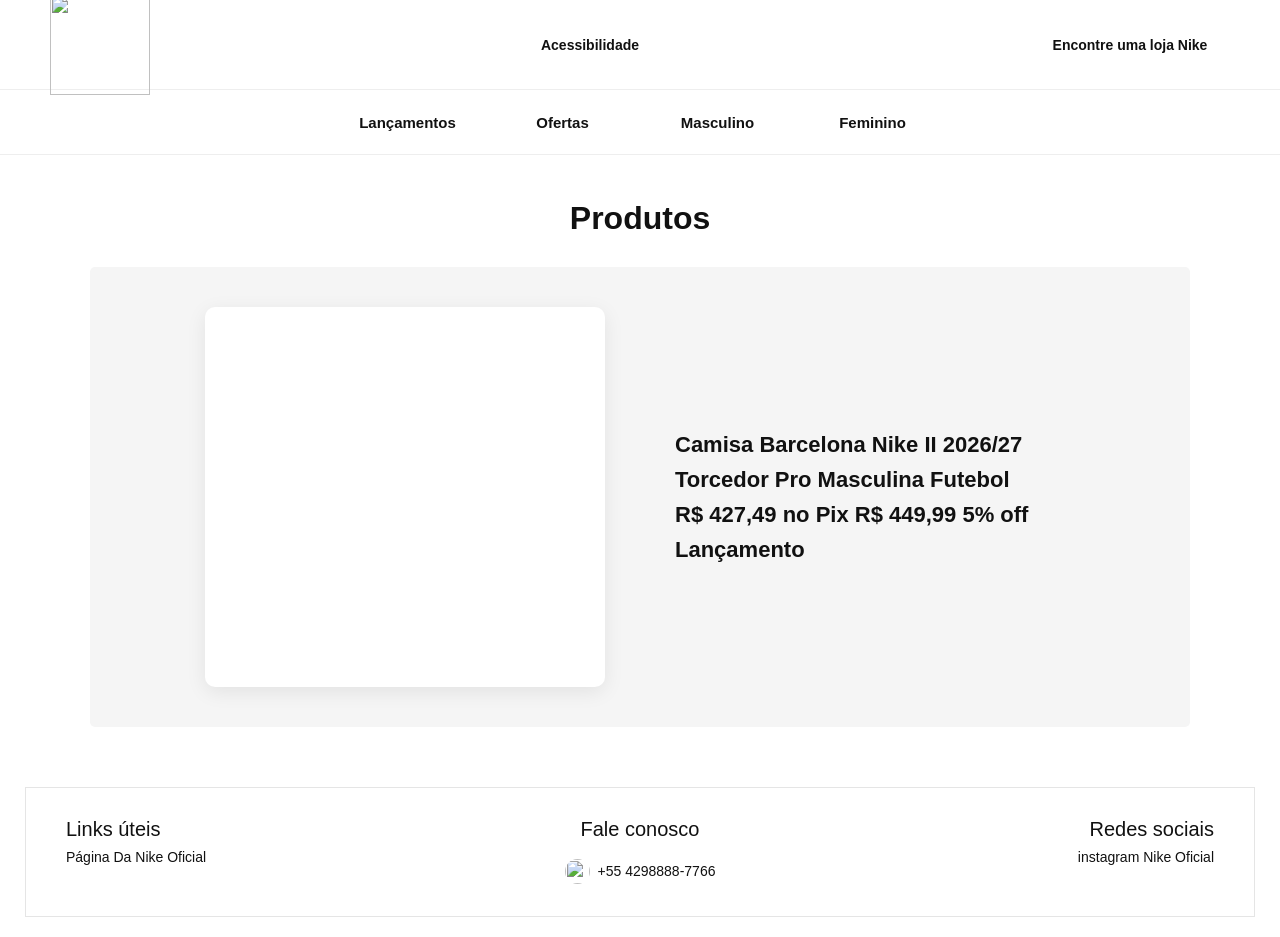
==== index.html @ 6942434f "Commit inicial" ====
<!DOCTYPE html>
<html lang="en">

<head>
    <meta charset="UTF-8">
    <meta name="viewport" content="width=device-width, initial-scale=1.0">
    <title>Document</title>
    <link rel="stylesheet" href="style.css">
</head>

<body>
    <div id="container">
        <header>
            <div class="menu">
                <div class="logo"><a href="https://www.nike.com.br/"><img class="logo" height="400px" width="200px" src="https://cdn-icons-png.flaticon.com/512/732/732229.png" alt=""></a></div>
                <div class="menu1">Acessibilidade</div>
                <div class="menu1">Encontre uma loja Nike</div>
            </div>
            <div class="menu2">
                    <div class="menu3"><a href="https://www.nike.com.br/nav?sorting=DescReleaseDate">Lançamentos</a></div>
                    <div class="menu3"><a href="https://www.nike.com.br/nav/ofertas/emoferta">Ofertas</a></div>
                    <div class="menu3"><a href="https://www.nike.com.br/sc/masculino-1">Masculino</a></div>
                     <div class="menu3"><a href="https://www.nike.com.br/sc/feminino-1">Feminino</a></div>
                </div>
        </header>
        <section>
            <h1>Produtos</h1>
            <div class="produto">
                <div class="imgpro"><img height="auto" width="auto" src="https://imgnike-a.akamaihd.net/768x768/110158NDA5.jpg" alt=""></div>
                <div class="texto">Camisa Barcelona Nike II 2026/27 <br> Torcedor Pro Masculina Futebol <br> R$ 427,49 no Pix R$ 449,99 5% off
Lançamento</div>
        </section>
        <footer>
            <div class="rodape">
                <div class="links"><a href="https://www.nike.com.br/">Página Da Nike Oficial</a></div>
                <h1>Desenvolvido por Alyson Faustino</h1>
                <small>Em caso de qualquer dúvida entre em contato</small>
                <div class="whats"><img class="zap" height="50px" width="50px"
                        src="https://store-images.s-microsoft.com/image/apps.8453.13518859748920827.4d7dd838-9f34-4ad2-9cd7-b861c6398fc1.11cbb3d4-ffd9-42c1-82bd-e3f305d562b1"
                        alt=""> +55 4298888-7766</div>
                        <div class="instagram"><a href="https://www.instagram.com/nike/">instagram Nike Oficial</a></div>
            </div>
        </footer>
    </div>
</body>

</html>
---- style.css ----
* {
    box-sizing: border-box;
    margin: 0;
    padding: 0;
}

body {
    background-color: #ffffff;
    color: #111111;
    font-family: Arial, Helvetica, sans-serif;
}

#container {
    width: 100%;
    min-height: 100vh;
}

.menu {
    background-color: #ffffff;
    width: 100%;
    height: 90px;
    display: flex;
    align-items: center;
    justify-content: space-between;
    padding: 0 50px;
    border-bottom: 1px solid #eeeeee;
}

.logo {
    width: 100px;
    height: 100px;
    object-fit: cover;
    display: flex;
}

.menu1 {
    background-color: transparent;
    color: #111111;
    width: 180px;
    height: 45px;
    display: flex;
    border-radius: 30px;
    align-items: center;
    justify-content: center;
    margin: 0 10px;
    font-size: 14px;
    font-weight: bold;
    transition: 0.3s;
}

.menu1:hover {
    background-color: #f5f5f5;
}

.menu2 {
    background-color: #ffffff;
    width: 100%;
    height: 65px;
    display: flex;
    align-items: center;
    justify-content: center;
    gap: 15px;
    border-bottom: 1px solid #eeeeee;
}

.menu3 {
    background-color: transparent;
    width: 140px;
    height: 45px;
    display: flex;
    border-radius: 30px;
    align-items: center;
    justify-content: center;
    margin: 0;
    transition: 0.3s;
}

.menu3:hover {
    background-color: #111111;
}

.menu3 a {
    text-decoration: none;
    color: #111111;
    font-size: 15px;
    font-weight: bold;
    transition: 0.3s;
}

.menu3:hover a {
    color: #ffffff;
}

h1 {
    text-align: center;
    font-size: 32px;
    font-weight: 700;
    margin: 45px 0 30px;
    color: #111111;
}

.produto {
    background-color: #f5f5f5;
    width: 90%;
    max-width: 1100px;
    min-height: 450px;
    height: auto;
    display: flex;
    align-items: center;
    justify-content: center;
    margin: 0 auto 60px;
    padding: 40px;
    border-radius: 5px;
    gap: 70px;
}

.imgpro {
    background-color: #ffffff;
    width: 400px;
    height: 380px;
    display: flex;
    border-radius: 10px;
    align-items: center;
    justify-content: center;
    overflow: hidden;
    box-shadow: 0 5px 20px rgba(0, 0, 0, 0.08);
}

.imgpro img {
    width: 100%;
    height: auto;
    object-fit: contain;
    transition: 0.4s;
}

.imgpro:hover img {
    transform: scale(1.05);
}

.texto {
    display: flex;
    margin: 0;
    width: 400px;
    min-height: 200px;
    align-items: center;
    justify-content: center;
    flex-direction: column;
    font-size: 22px;
    line-height: 1.6;
    font-weight: bold;
    color: #111111;
}

.rodape {
    position: relative;
    width: calc(100% - 50px);
    height: 130px;
    margin: 20px auto;
    background-color: #ffffff;
    border: 1px solid #e5e5e5;
    color: #111111;
    padding: 0;
    animation: aparecer 0.7s ease;
}

.links {
    position: absolute;
    left: 40px;
    top: 30px;
    width: 250px;
    height: auto;
    background: transparent;
    display: flex;
    flex-direction: column;
    align-items: flex-start;
    gap: 8px;
}

.links::before {
    content: "Links úteis";
    font-size: 20px;
    font-weight: normal;
    color: #111111;
}

.links a {
    color: #111111;
    text-decoration: none;
    font-size: 14px;
    transition: 0.3s;
}

.links a:hover {
    color: #777777;
    transform: translateX(3px);
}

.rodape h1 {
    position: absolute;
    left: 50%;
    top: 30px;
    transform: translateX(-50%);
    width: 250px;
    height: auto;
    margin: 0;
    padding: 0;
    font-size: 0;
    font-weight: normal;
    text-align: center;
    color: #111111;
}

.rodape h1::before {
    content: "Fale conosco";
    display: block;
    font-size: 20px;
    font-weight: normal;
    color: #111111;
}

.whats {
    position: absolute;
    left: 50%;
    top: 68px;
    transform: translateX(-50%);
    width: 250px;
    height: 30px;
    margin: 0;
    display: flex;
    align-items: center;
    justify-content: center;
    gap: 8px;
    color: #111111;
    font-size: 14px;
}

.zap {
    width: 25px;
    height: 25px;
    border-radius: 50%;
    object-fit: cover;
    transition: 0.3s;
}

.whats:hover .zap {
    transform: scale(1.1);
}

.rodape small {
    display: none;
}

.instagram {
    position: absolute;
    right: 40px;
    top: 30px;
    width: 250px;
    height: auto;
    display: flex;
    flex-direction: column;
    align-items: flex-end;
    gap: 8px;
}

.instagram::before {
    content: "Redes sociais";
    font-size: 20px;
    font-weight: normal;
    color: #111111;
}

.instagram a {
    color: #111111;
    text-decoration: none;
    font-size: 14px;
    transition: 0.3s;
}

.instagram a:hover {
    color: #777777;
    transform: translateX(-3px);
}

@keyframes aparecer {
    from {
        opacity: 0;
        transform: translateY(10px);
    }

    to {
        opacity: 1;
        transform: translateY(0);
    }
}

@media (max-width: 900px) and (min-width: 601px) {

    .menu1 {
        font-size: 12px;
    }

    .menu3 a {
        font-size: 13px;
    }

    h1 {
        font-size: 26px;
    }

    .texto {
        font-size: 18px;
        text-align: center;
        width: 100%;
    }

    .produto {
        flex-direction: column;
        gap: 30px;
        padding: 30px;
    }

    .texto {
        order: 1;
    }

    .imgpro {
        order: 2;
        width: 350px;
        height: 330px;
    }

    .rodape {
        text-align: center;
    }

    .links {
        left: 20px;
    }

    .instagram {
        right: 20px;
    }
}

@media (max-width: 600px) {

    .logo {
        width: 60px;
        height: 60px;
    }

    .menu1 {
        display: none;
    }

    .menu {
        height: 70px;
        padding: 0 20px;
        justify-content: center;
    }

    .menu2 {
        height: auto;
        min-height: 55px;
        gap: 5px;
        flex-wrap: wrap;
        padding: 5px;
    }

    .menu3 {
        width: 80px;
        height: 40px;
    }

    .menu3 a {
        font-size: 11px;
    }

    h1 {
        font-size: 24px;
        margin: 30px 0 20px;
    }

    .produto {
        width: 95%;
        min-height: auto;
        flex-direction: column;
        gap: 25px;
        padding: 20px;
    }

    .texto {
        order: 1;
        width: 100%;
        min-height: auto;
        font-size: 16px;
        line-height: 1.4;
        text-align: center;
    }

    .imgpro {
        order: 2;
        width: 100%;
        max-width: 300px;
        height: 280px;
    }

    .rodape {
        width: 95%;
        height: auto;
        min-height: 300px;
        margin: 20px auto;
    }

    .links {
        position: static;
        width: 100%;
        align-items: center;
        margin-top: 25px;
    }

    .rodape h1 {
        position: static;
        transform: none;
        width: 100%;
        margin-top: 25px;
    }

    .whats {
        position: static;
        transform: none;
        width: 100%;
        margin-top: 15px;
    }

    .instagram {
        position: static;
        width: 100%;
        align-items: center;
        margin-top: 25px;
    }
}
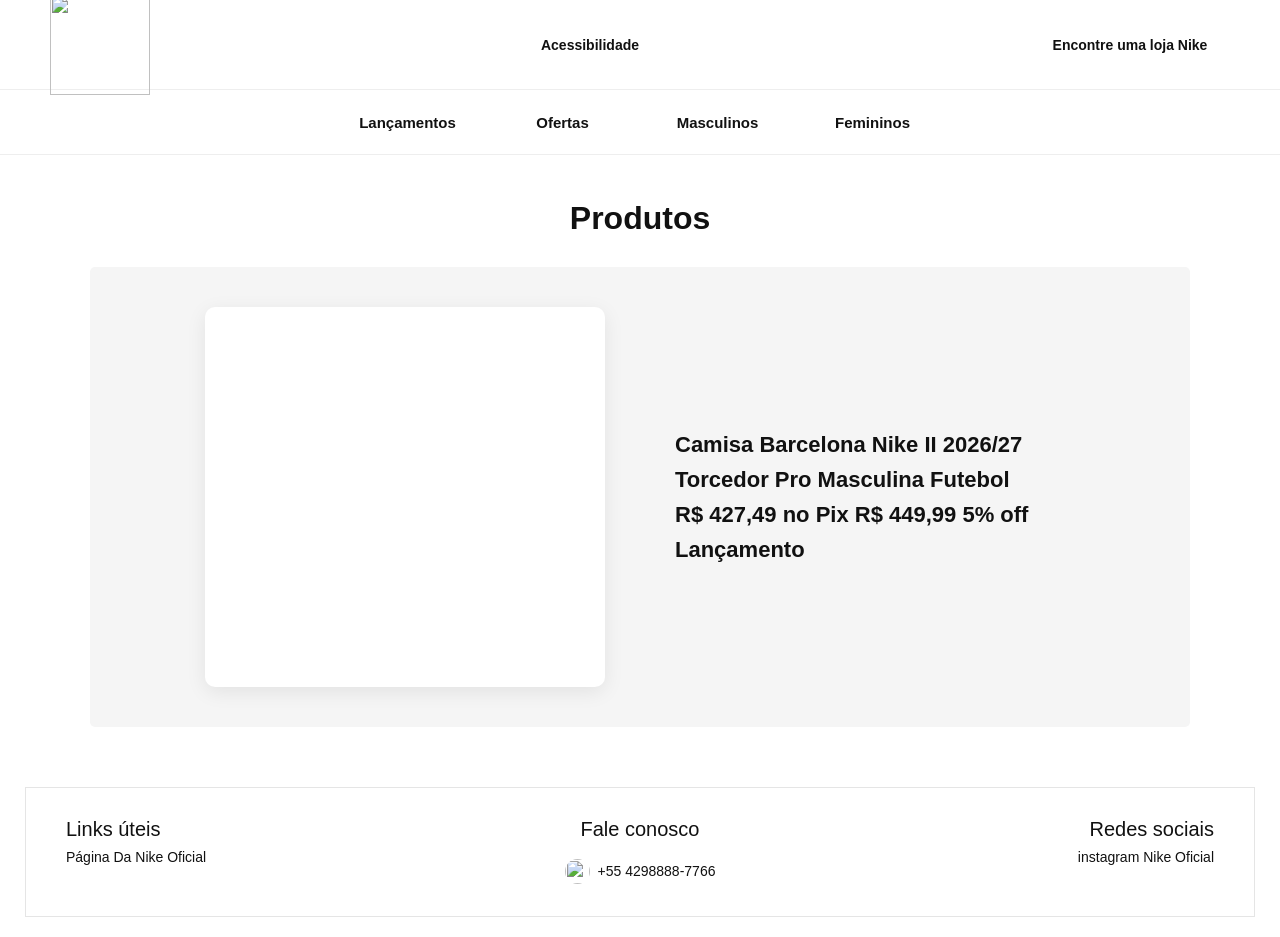
==== commit 90ecfb61: "Adicionei s no final" ====
--- a/index.html
+++ b/index.html
@@ -19,8 +19,8 @@
             <div class="menu2">
                     <div class="menu3"><a href="https://www.nike.com.br/nav?sorting=DescReleaseDate">Lançamentos</a></div>
                     <div class="menu3"><a href="https://www.nike.com.br/nav/ofertas/emoferta">Ofertas</a></div>
-                    <div class="menu3"><a href="https://www.nike.com.br/sc/masculino-1">Masculino</a></div>
-                     <div class="menu3"><a href="https://www.nike.com.br/sc/feminino-1">Feminino</a></div>
+                    <div class="menu3"><a href="https://www.nike.com.br/sc/masculino-1">Masculinos</a></div>
+                     <div class="menu3"><a href="https://www.nike.com.br/sc/feminino-1">Femininos</a></div>
                 </div>
         </header>
         <section>
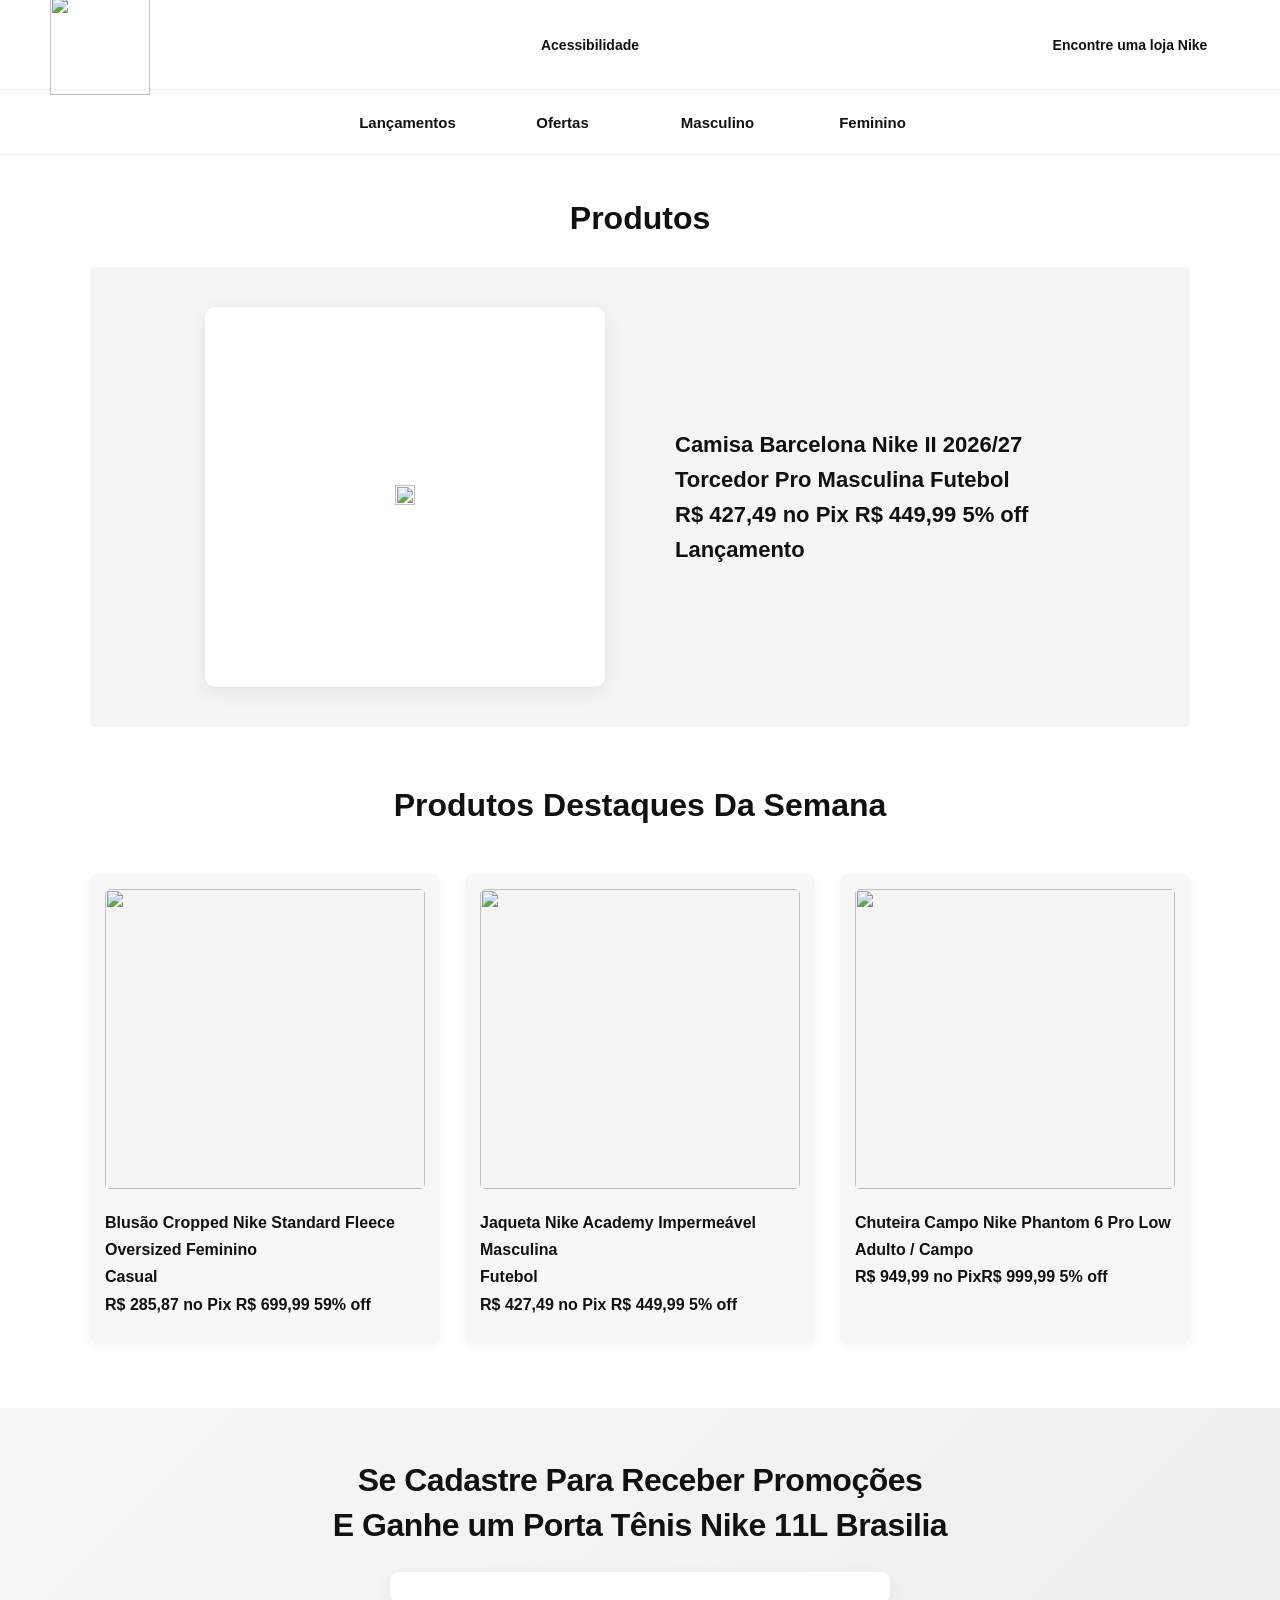
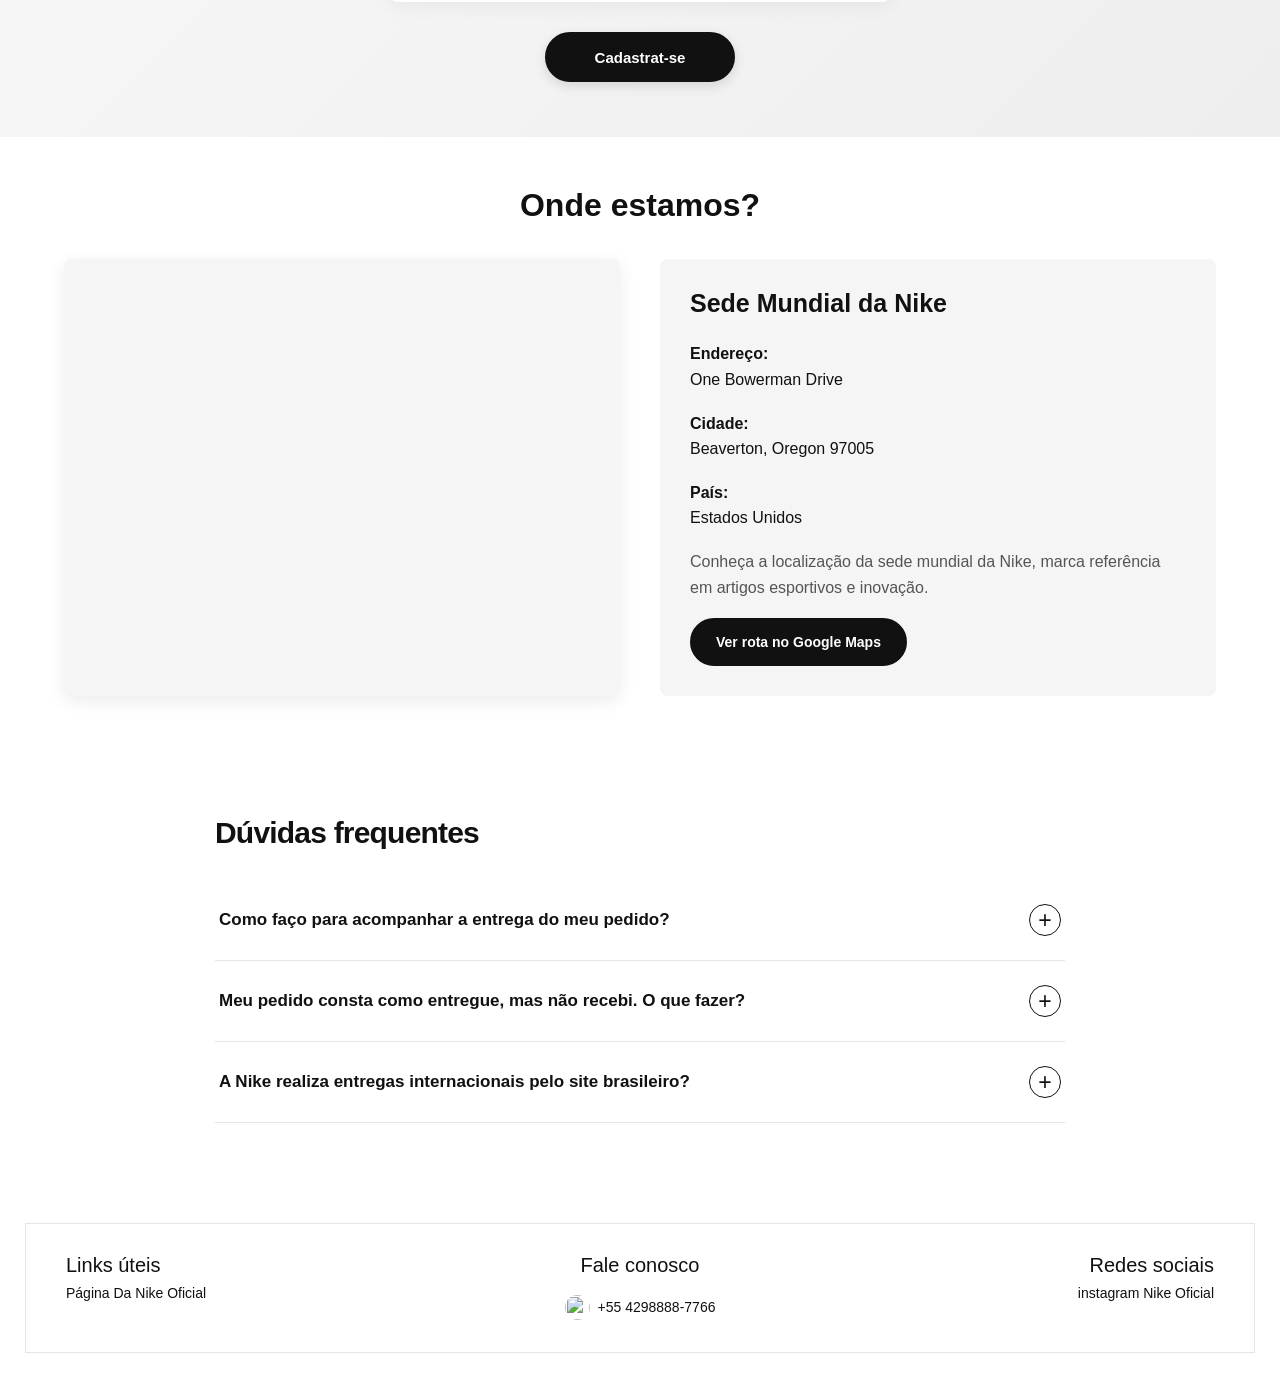
==== commit e58235e1: "Versão final do trabalho" ====
--- a/index.html
+++ b/index.html
@@ -4,7 +4,8 @@
 <head>
     <meta charset="UTF-8">
     <meta name="viewport" content="width=device-width, initial-scale=1.0">
-    <title>Document</title>
+    <title>Nike</title>
+     <link rel="icon" type="image/png" href="nie-logo.jpg">
     <link rel="stylesheet" href="style.css">
 </head>
 
@@ -12,35 +13,126 @@
     <div id="container">
         <header>
             <div class="menu">
-                <div class="logo"><a href="https://www.nike.com.br/"><img class="logo" height="400px" width="200px" src="https://cdn-icons-png.flaticon.com/512/732/732229.png" alt=""></a></div>
+                <div class="logo"><a href="https://www.nike.com.br/"><img class="logo" height="400px" width="200px"
+                            src="https://cdn-icons-png.flaticon.com/512/732/732229.png" alt=""></a></div>
                 <div class="menu1">Acessibilidade</div>
                 <div class="menu1">Encontre uma loja Nike</div>
             </div>
             <div class="menu2">
-                    <div class="menu3"><a href="https://www.nike.com.br/nav?sorting=DescReleaseDate">Lançamentos</a></div>
-                    <div class="menu3"><a href="https://www.nike.com.br/nav/ofertas/emoferta">Ofertas</a></div>
-                    <div class="menu3"><a href="https://www.nike.com.br/sc/masculino-1">Masculinos</a></div>
-                     <div class="menu3"><a href="https://www.nike.com.br/sc/feminino-1">Femininos</a></div>
-                </div>
+                <div class="menu3"><a href="https://www.nike.com.br/nav?sorting=DescReleaseDate">Lançamentos</a></div>
+                <div class="menu3"><a href="https://www.nike.com.br/nav/ofertas/emoferta">Ofertas</a></div>
+                <div class="menu3"><a href="https://www.nike.com.br/sc/masculino-1">Masculino</a></div>
+                <div class="menu3"><a href="https://www.nike.com.br/sc/feminino-1">Feminino</a></div>
+            </div>
         </header>
         <section>
             <h1>Produtos</h1>
             <div class="produto">
-                <div class="imgpro"><img height="auto" width="auto" src="https://imgnike-a.akamaihd.net/768x768/110158NDA5.jpg" alt=""></div>
-                <div class="texto">Camisa Barcelona Nike II 2026/27 <br> Torcedor Pro Masculina Futebol <br> R$ 427,49 no Pix R$ 449,99 5% off
-Lançamento</div>
+                <div class="imgpro"><a href="https://www.nike.com.br/camisa-barcelona-nike-i-2026-27-torcedor-pro-masculina-110158.html?cor=ND"><img height="auto" width="auto"
+                        src="https://imgnike-a.akamaihd.net/768x768/110158NDA5.jpg" alt=""></a></div>
+                <div class="texto">Camisa Barcelona Nike II 2026/27 <br> Torcedor Pro Masculina Futebol <br> R$ 427,49
+                    no Pix R$ 449,99 5% off Lançamento</div>
         </section>
-        <footer>
-            <div class="rodape">
-                <div class="links"><a href="https://www.nike.com.br/">Página Da Nike Oficial</a></div>
-                <h1>Desenvolvido por Alyson Faustino</h1>
-                <small>Em caso de qualquer dúvida entre em contato</small>
-                <div class="whats"><img class="zap" height="50px" width="50px"
-                        src="https://store-images.s-microsoft.com/image/apps.8453.13518859748920827.4d7dd838-9f34-4ad2-9cd7-b861c6398fc1.11cbb3d4-ffd9-42c1-82bd-e3f305d562b1"
-                        alt=""> +55 4298888-7766</div>
-                        <div class="instagram"><a href="https://www.instagram.com/nike/">instagram Nike Oficial</a></div>
+        <section>
+            <h1>Produtos Destaques Da Semana</h1>
+            <div id="destaques">
+                <div class="produto1"><div class="imgpro1"><a href="https://www.nike.com.br/blusao-cropped-nike-standard-fleece-oversized-feminino-103487.html?cor=IE"><img height="300px" width="340px"src="https://imgnike-a.akamaihd.net/768x768/103487IEA1.jpg" alt=""></a>Blusão Cropped Nike Standard Fleece Oversized Feminino <br> Casual <br> R$ 285,87 no Pix R$ 699,99 59% off</div></div>
+                <div class="produto1"><div class="imgpro1"><a href="https://www.nike.com.br/jaqueta-nike-academy-impermeavel-masculina-110075.html?cor=ID"><img height="300px" width="340px"src="https://imgnike-a.akamaihd.net/768x768/110075IDA1.jpg" alt=""></a>Jaqueta Nike Academy Impermeável Masculina <br> Futebol <br> R$ 427,49 no Pix R$ 449,99 5% off</div></div>
+                <div class="produto1"><div class="imgpro1"><a href="https://www.nike.com.br/chuteira-campo-nike-phantom-6-pro-low-060750.html?cor=51"><img height="300px" width="340px"src="https://imgnike-a.akamaihd.net/768x768/06075051A1.jpg" alt=""></a>Chuteira Campo Nike Phantom 6 Pro Low <br> Adulto / Campo <br> R$ 949,99 no PixR$ 999,99 5% off</div></div>
+        </section>
+        <section>
+            <div id="atencao">
+                <h1>Se Cadastre Para Receber Promoções <br> E Ganhe um Porta Tênis Nike 11L Brasilia</h1>
+                <div class="produto3"><a href="https://www.nike.com.br/porta-tenis-nike-brasilia--006317.html?cor=ID"><img height="auto" width="auto"src="https://imgnike-a.akamaihd.net/768x768/097861IDA1.jpg" alt=""></a></div>
+                <div class="cadastro"><a href="https://accounts.nike.com/lookup?client_id=b8277a07e530f1a44fa44feecd7c5276&redirect_uri=https://login.gruposbf.com.br/auth/realms/nike/broker/oidc/endpoint&response_type=code&scope=membership:partner_entitlements::read:%20order_management:linked_partner_orders::create:%20contactbr%20openid%20profile%20email&state=bmtXgUCTedtqPv3D4PjNSaG_N0h4NP6iNxVdWhlwyFs.aIvke3CtJdU.wxiIGPRiTLyT74W1N_pmgQ.eyJydSI6Imh0dHBzOi8vd3d3Lm5pa2UuY29tLmJyL2FwaS9hdXRoL2NhbGxiYWNrL2tleWNsb2FrIiwicnQiOiJjb2RlIiwic3QiOiJzaUpMRUowWHI1SEpYN190WkR5djdKMTFsWXQtdWhMVDNMVTUzY09DUzJvIn0&prompt=login&ui_locales=pt-BR&code_challenge=ieZkQGz4oJS6Rd5f9VPGfMjboj200JqNaBGO27Pos-w&code_challenge_method=S256&nonce=_tjyDc_-KFe7yFRMRWap4A">Cadastrat-se</a></div>
             </div>
-        </footer>
+        </section>
+    </div>
+    </section>
+
+<section id="localizacao">
+    <h1>Onde estamos?</h1>
+
+    <div class="localizacao-container">
+
+        <div class="mapa">
+            <iframe
+                src="https://maps.google.com/maps?q=One%20Bowerman%20Drive%2C%20Beaverton%2C%20Oregon%2097005&t=&z=14&ie=UTF8&iwloc=&output=embed"
+                title="Mapa da sede mundial da Nike"
+                loading="lazy"
+                allowfullscreen>
+            </iframe>
+        </div>
+        <div class="info-localizacao">
+            <h2>Sede Mundial da Nike</h2>
+            <p>
+                <strong>Endereço:</strong><br>
+                One Bowerman Drive
+            </p>
+
+            <p>
+                <strong>Cidade:</strong><br>
+                Beaverton, Oregon 97005
+            </p>
+
+            <p>
+                <strong>País:</strong><br>
+                Estados Unidos
+            </p>
+
+            <p class="descricao-localizacao">
+                Conheça a localização da sede mundial da Nike,
+                marca referência em artigos esportivos e inovação.
+            </p>
+            <a
+                href="https://www.google.com/maps/search/?api=1&query=One+Bowerman+Drive+Beaverton+Oregon+97005"
+                target="_blank"
+                rel="noopener noreferrer">
+                Ver rota no Google Maps
+            </a>
+        </div>
+
+    </div>
+</section>
+<section>
+    <div id="perguntas">
+        <div class="pergunta1">
+    <details>
+  <summary>
+    Como faço para acompanhar a entrega do meu pedido?
+  </summary>
+  Basta acessar a seção "Meus Pedidos" no site ou aplicativo da Nike após fazer o login. Lá, você verá o status atualizado e o código de rastreamento da transportadora
+</details>
+</div>
+ <div class="pergunta1">
+    <details>
+  <summary>
+    Meu pedido consta como entregue, mas não recebi. O que fazer?
+  </summary>
+  Verifique se porteiros, vizinhos ou familiares receberam o pacote. Caso não encontre, entre em contato imediatamente com o suporte pelo Portal de Atendimento Nike.
+</details>
+</div>
+ <div class="pergunta1">
+    <details>
+  <summary>
+    A Nike realiza entregas internacionais pelo site brasileiro?
+  </summary>
+  Não, as compras realizadas no site Nike.com.br são enviadas exclusivamente para endereços dentro do território naciona.
+</details>
+</div>
+</div>
+</section>
+    <footer>
+        <div class="rodape">
+            <div class="links"><a href="https://www.nike.com.br/">Página Da Nike Oficial</a></div>
+            <h1>Desenvolvido por Alyson Faustino</h1>
+            <small>Em caso de qualquer dúvida entre em contato</small>
+            <div class="whats"><img class="zap" height="50px" width="50px"
+                    src="https://store-images.s-microsoft.com/image/apps.8453.13518859748920827.4d7dd838-9f34-4ad2-9cd7-b861c6398fc1.11cbb3d4-ffd9-42c1-82bd-e3f305d562b1"
+                    alt=""> +55 4298888-7766</div>
+            <div class="instagram"><a href="https://www.instagram.com/nike/">instagram Nike Oficial</a></div>
+        </div>
+    </footer>
     </div>
 </body>
 
--- a/style.css
+++ b/style.css
@@ -50,6 +50,7 @@
 
 .menu1:hover {
     background-color: #f5f5f5;
+    transform: translateY(-2px);
 }
 
 .menu2 {
@@ -77,6 +78,7 @@
 
 .menu3:hover {
     background-color: #111111;
+    transform: translateY(-2px);
 }
 
 .menu3 a {
@@ -97,6 +99,7 @@
     font-weight: 700;
     margin: 45px 0 30px;
     color: #111111;
+    animation: textoSuave 0.7s ease both;
 }
 
 .produto {
@@ -128,9 +131,9 @@
 
 .imgpro img {
     width: 100%;
-    height: auto;
-    object-fit: contain;
-    transition: 0.4s;
+    height: 100%;
+    object-fit: cover;
+    transition: transform 0.4s ease;
 }
 
 .imgpro:hover img {
@@ -149,6 +152,528 @@
     line-height: 1.6;
     font-weight: bold;
     color: #111111;
+    animation: textoEntrada 0.8s ease both;
+    transition: transform 0.3s ease, color 0.3s ease;
+}
+
+.texto:hover {
+    transform: translateY(-3px);
+    color: #444444;
+}
+
+/* Produtos em destaque */
+
+#destaques {
+    background-color: #ffffff;
+    width: 100%;
+    min-height: 500px;
+    height: auto;
+    display: flex;
+    align-items: stretch;
+    justify-content: center;
+    flex-wrap: wrap;
+    gap: 25px;
+    padding: 20px 5% 65px;
+}
+
+.produto1 {
+    background-color: #f7f7f7;
+    width: calc(33.333% - 20px);
+    max-width: 350px;
+    min-width: 240px;
+    min-height: 430px;
+    height: auto;
+    display: flex;
+    justify-content: flex-start;
+    align-items: stretch;
+    margin: 0;
+    border-radius: 8px;
+    overflow: hidden;
+    box-shadow: 0 3px 12px rgba(0, 0, 0, 0.04);
+    transition: transform 0.35s ease, box-shadow 0.35s ease;
+    animation: textoEntrada 0.8s ease both;
+}
+
+.produto1:nth-child(2) {
+    animation-delay: 0.15s;
+}
+
+.produto1:nth-child(3) {
+    animation-delay: 0.3s;
+}
+
+.produto1:hover {
+    transform: translateY(-7px);
+    box-shadow: 0 12px 28px rgba(0, 0, 0, 0.12);
+}
+
+.imgpro1 {
+    background-color: #f7f7f7;
+    color: #111111;
+    width: 100%;
+    min-height: 430px;
+    height: auto;
+    margin: 0;
+    padding: 15px 15px 25px;
+    display: block;
+    text-align: left;
+    font-size: 16px;
+    font-weight: 600;
+    line-height: 1.7;
+    overflow: hidden;
+    transition: color 0.3s ease;
+}
+
+.imgpro1 img {
+    display: block;
+    width: 100%;
+    height: 300px;
+    object-fit: cover;
+    background-color: #f5f5f5;
+    border-radius: 5px;
+    margin: 0 auto 20px;
+    transition: transform 0.45s ease;
+}
+
+.produto1:hover .imgpro1 img {
+    transform: scale(1.04);
+}
+
+.imgpro1:hover {
+    color: #444444;
+}
+
+/* Cadastro de promoções */
+
+#atencao {
+    background: linear-gradient(135deg, #f7f7f7, #eeeeee);
+    width: 100%;
+    min-height: 480px;
+    height: 800px;
+    padding: 50px 20px 55px;
+    display: flex;
+    flex-direction: column;
+    align-items: center;
+    justify-content: center;
+    gap: 25px;
+    text-align: center;
+}
+
+#atencao h1 {
+    max-width: 750px;
+    margin: 0 auto;
+    padding: 0 10px;
+    color: #111111;
+    font-size: 32px;
+    line-height: 1.4;
+    font-weight: 800;
+    letter-spacing: -0.5px;
+    animation: textoEntrada 0.8s ease both;
+    transition: color 0.3s ease;
+}
+
+#atencao h1:hover {
+    color: #444444;
+}
+
+.produto3 {
+    background-color: #ffffff;
+    width: 100%;
+    max-width: 500px;
+    min-height: 230px;
+    height: 500px;
+    display: flex;
+    align-items: center;
+    justify-content: center;
+    margin: 0 auto;
+    padding: 15px;
+    border-radius: 8px;
+    overflow: hidden;
+    box-shadow: 0 5px 18px rgba(0, 0, 0, 0.05);
+    transition: transform 0.35s ease, box-shadow 0.35s ease;
+}
+
+.produto3:hover {
+    transform: translateY(-5px);
+    box-shadow: 0 12px 28px rgba(0, 0, 0, 0.1);
+}
+
+.produto3 img {
+    display: block;
+    width: 100%;
+    height: auto;
+    object-fit: cover;
+    transition: transform 0.4s ease;
+}
+
+.produto3:hover img {
+    transform: scale(1.04);
+}
+
+.cadastro {
+    background-color: #111111;
+    width: 190px;
+    min-height: 50px;
+    margin: 5px auto 0;
+    padding: 0 20px;
+    display: flex;
+    align-items: center;
+    justify-content: center;
+    border: 2px solid #111111;
+    border-radius: 30px;
+    box-shadow: 0 4px 12px rgba(0, 0, 0, 0.12);
+    animation: textoEntrada 0.9s ease both;
+    transition: background-color 0.3s ease, transform 0.3s ease,
+        box-shadow 0.3s ease;
+}
+
+.cadastro:hover {
+    background-color: #ffffff;
+    transform: translateY(-3px);
+    box-shadow: 0 8px 18px rgba(0, 0, 0, 0.15);
+}
+
+.cadastro a {
+    color: #ffffff;
+    text-decoration: none;
+    font-size: 15px;
+    font-weight: bold;
+    transition: color 0.3s ease;
+}
+
+.cadastro:hover a {
+    color: #111111;
+}
+
+
+
+#localizacao {
+    width: 100%;
+    padding: 30px 5% 60px;
+    background-color: #ffffff;
+}
+
+#localizacao h1 {
+    margin: 20px 0 35px;
+    font-size: 32px;
+    color: #111111;
+    text-align: center;
+}
+
+.localizacao-container {
+    display: grid;
+    grid-template-columns: 1fr 1fr;
+    gap: 40px;
+    align-items: stretch;
+    max-width: 1200px;
+    margin: 0 auto;
+}
+
+.mapa {
+    width: 100%;
+    min-height: 350px;
+    overflow: hidden;
+    border-radius: 8px;
+    background-color: #f5f5f5;
+    box-shadow: 0 5px 18px rgba(0, 0, 0, 0.08);
+    transition: transform 0.3s ease, box-shadow 0.3s ease;
+}
+
+.mapa:hover {
+    transform: translateY(-4px);
+    box-shadow: 0 10px 25px rgba(0, 0, 0, 0.12);
+}
+
+.mapa iframe {
+    display: block;
+    width: 100%;
+    height: 100%;
+    min-height: 350px;
+    border: none;
+}
+.info-localizacao {
+    display: flex;
+    flex-direction: column;
+    justify-content: center;
+    align-items: flex-start;
+    gap: 18px;
+    padding: 30px;
+    background-color: #f5f5f5;
+    border-radius: 8px;
+    color: #111111;
+}
+
+.info-localizacao h2 {
+    font-size: 25px;
+    margin-bottom: 5px;
+}
+
+.info-localizacao p {
+    font-size: 16px;
+    line-height: 1.6;
+}
+
+.descricao-localizacao {
+    color: #555555;
+}
+
+.info-localizacao a {
+    display: inline-block;
+    padding: 14px 24px;
+    background-color: #111111;
+    color: #ffffff;
+    border: 2px solid #111111;
+    border-radius: 30px;
+    text-decoration: none;
+    font-size: 14px;
+    font-weight: bold;
+    transition: background-color 0.3s ease, color 0.3s ease,
+        transform 0.3s ease;
+}
+
+.info-localizacao a:hover {
+    background-color: #ffffff;
+    color: #111111;
+    transform: translateY(-2px);
+}
+
+/* ========================================
+   PERGUNTAS FREQUENTES - ESTILO NIKE
+======================================== */
+
+#perguntas {
+    background-color: #ffffff;
+    width: 100%;
+    min-height: 0;
+    height: auto;
+    display: flex;
+    flex-direction: column;
+    align-items: center;
+    justify-content: center;
+    padding: 60px 20px 80px;
+    gap: 0;
+}
+
+#perguntas::before {
+    content: "Dúvidas frequentes";
+    display: block;
+    width: 100%;
+    max-width: 850px;
+    margin: 0 auto 30px;
+    color: #111111;
+    font-size: 30px;
+    font-weight: 700;
+    text-align: left;
+    letter-spacing: -0.8px;
+    animation: perguntasEntrada 0.7s ease both;
+}
+
+.pergunta1 {
+    background-color: #ffffff;
+    width: 100%;
+    max-width: 850px;
+    height: auto;
+    min-height: 0;
+    display: block;
+    margin: 0 auto;
+    padding: 0;
+    border: none;
+    border-bottom: 1px solid #e5e5e5;
+    border-radius: 0;
+    text-align: left;
+    animation: perguntasEntrada 0.7s ease both;
+    transition: border-color 0.3s ease;
+}
+
+.pergunta1:nth-child(2) {
+    animation-delay: 0.12s;
+}
+
+.pergunta1:nth-child(3) {
+    animation-delay: 0.24s;
+}
+
+.pergunta1 details {
+    width: 100%;
+    padding: 0;
+}
+
+.pergunta1 summary {
+    position: relative;
+    display: flex;
+    align-items: center;
+    justify-content: space-between;
+    gap: 20px;
+    padding: 24px 4px;
+    color: #111111;
+    font-size: 17px;
+    font-weight: 600;
+    line-height: 1.5;
+    list-style: none;
+    cursor: pointer;
+    transition: color 0.25s ease, padding-left 0.25s ease;
+}
+
+.pergunta1 summary::-webkit-details-marker {
+    display: none;
+}
+
+.pergunta1 summary::marker {
+    content: "";
+}
+
+.pergunta1 summary::after {
+    content: "+";
+    flex-shrink: 0;
+    display: flex;
+    align-items: center;
+    justify-content: center;
+    width: 30px;
+    height: 30px;
+    border: 1px solid #111111;
+    border-radius: 50%;
+    color: #111111;
+    font-size: 23px;
+    font-weight: 400;
+    line-height: 1;
+    transition: transform 0.3s ease, background-color 0.3s ease, color 0.3s ease;
+}
+
+.pergunta1 summary:hover {
+    color: #666666;
+    padding-left: 10px;
+}
+
+.pergunta1 summary:hover::after {
+    background-color: #111111;
+    color: #ffffff;
+    transform: rotate(90deg);
+}
+
+.pergunta1 details[open] summary::after {
+    content: "−";
+    background-color: #111111;
+    color: #ffffff;
+    transform: rotate(180deg);
+}
+
+.pergunta1 details[open] {
+    padding-bottom: 24px;
+}
+
+.pergunta1 details[open] summary {
+    color: #111111;
+}
+
+.pergunta1 details > :not(summary) {
+    color: #555555;
+    font-size: 15px;
+    font-weight: 400;
+    line-height: 1.8;
+}
+
+/* Animação de entrada das perguntas */
+@keyframes perguntasEntrada {
+    from {
+        opacity: 0;
+        transform: translateY(12px);
+    }
+
+    to {
+        opacity: 1;
+        transform: translateY(0);
+    }
+}
+
+/* Perguntas em tablets */
+@media (max-width: 900px) {
+    #perguntas {
+        padding: 50px 30px 65px;
+    }
+
+    #perguntas::before {
+        font-size: 28px;
+        margin-bottom: 25px;
+    }
+
+    .pergunta1 summary {
+        font-size: 16px;
+        padding: 22px 4px;
+    }
+}
+
+/* Perguntas em celulares */
+@media (max-width: 600px) {
+    #perguntas {
+        padding: 35px 20px 50px;
+    }
+
+    #perguntas::before {
+        font-size: 25px;
+        margin-bottom: 20px;
+        letter-spacing: -0.5px;
+    }
+
+    .pergunta1 summary {
+        gap: 12px;
+        padding: 20px 2px;
+        font-size: 15px;
+        line-height: 1.6;
+    }
+
+    .pergunta1 summary::after {
+        width: 27px;
+        height: 27px;
+        font-size: 21px;
+    }
+
+    .pergunta1 details[open] {
+        padding-bottom: 20px;
+    }
+
+    .pergunta1 details > :not(summary) {
+        font-size: 14px;
+        line-height: 1.7;
+    }
+}
+
+/* Celulares estreitos */
+@media (max-width: 360px) {
+    #perguntas {
+        padding: 30px 14px 40px;
+    }
+
+    #perguntas::before {
+        font-size: 22px;
+        margin-bottom: 16px;
+    }
+
+    .pergunta1 summary {
+        gap: 8px;
+        padding: 18px 0;
+        font-size: 14px;
+    }
+
+    .pergunta1 summary::after {
+        width: 25px;
+        height: 25px;
+        font-size: 19px;
+    }
+
+    .pergunta1 details > :not(summary) {
+        font-size: 13px;
+        line-height: 1.65;
+    }
+}
+
+@media (prefers-reduced-motion: reduce) {
+    #perguntas,
+    #perguntas *,
+    #perguntas *::before,
+    #perguntas *::after {
+        animation: none !important;
+        transition: none !important;
+    }
 }
 
 .rodape {
@@ -208,6 +733,7 @@
     font-weight: normal;
     text-align: center;
     color: #111111;
+    animation: none;
 }
 
 .rodape h1::before {
@@ -281,6 +807,8 @@
     transform: translateX(-3px);
 }
 
+
+
 @keyframes aparecer {
     from {
         opacity: 0;
@@ -293,8 +821,33 @@
     }
 }
 
+@keyframes textoEntrada {
+    from {
+        opacity: 0;
+        transform: translateY(18px);
+    }
+
+    to {
+        opacity: 1;
+        transform: translateY(0);
+    }
+}
+
+@keyframes textoSuave {
+    from {
+        opacity: 0;
+        letter-spacing: 1px;
+    }
+
+    to {
+        opacity: 1;
+        letter-spacing: 0;
+    }
+}
+
+
+
 @media (max-width: 900px) and (min-width: 601px) {
-
     .menu1 {
         font-size: 12px;
     }
@@ -329,6 +882,61 @@
         height: 330px;
     }
 
+    #destaques {
+        gap: 20px;
+        padding: 15px 4% 45px;
+    }
+
+    .produto1 {
+        width: calc(50% - 15px);
+        min-width: 0;
+        max-width: 350px;
+        min-height: 400px;
+    }
+
+    .imgpro1 {
+        min-height: 400px;
+        font-size: 15px;
+    }
+
+    .imgpro1 img {
+        height: 260px;
+    }
+
+    #atencao {
+        min-height: 420px;
+        padding: 40px 20px;
+    }
+
+    #atencao h1 {
+        font-size: 27px;
+    }
+
+    .produto3 {
+        max-width: 430px;
+    }
+
+    .produto3 img {
+        height: 200px;
+    }
+
+    .localizacao-container {
+        gap: 25px;
+    }
+
+    .info-localizacao {
+        padding: 22px;
+    }
+
+    .info-localizacao h2 {
+        font-size: 22px;
+    }
+
+    .mapa,
+    .mapa iframe {
+        min-height: 320px;
+    }
+
     .rodape {
         text-align: center;
     }
@@ -343,7 +951,6 @@
 }
 
 @media (max-width: 600px) {
-
     .logo {
         width: 60px;
         height: 60px;
@@ -405,6 +1012,107 @@
         height: 280px;
     }
 
+    #destaques {
+        width: 100%;
+        min-height: auto;
+        flex-direction: column;
+        align-items: center;
+        gap: 20px;
+        padding: 10px 15px 40px;
+    }
+
+    .produto1 {
+        width: 100%;
+        max-width: 380px;
+        min-width: 0;
+        min-height: 380px;
+    }
+
+    .imgpro1 {
+        min-height: 380px;
+        padding: 12px 12px 22px;
+        font-size: 15px;
+        line-height: 1.6;
+    }
+
+    .imgpro1 img {
+        height: 260px;
+        margin-bottom: 15px;
+    }
+
+    #atencao {
+        min-height: auto;
+        padding: 35px 15px 45px;
+        gap: 20px;
+    }
+
+    #atencao h1 {
+        font-size: 23px;
+        line-height: 1.4;
+        margin: 0;
+    }
+
+    .produto3 {
+        width: 100%;
+        max-width: 380px;
+        min-height: 180px;
+        padding: 10px;
+    }
+
+    .produto3 img {
+        height: 180px;
+    }
+
+    .cadastro {
+        width: 180px;
+        min-height: 48px;
+    }
+
+    .cadastro a {
+        font-size: 14px;
+    }
+
+
+    #localizacao {
+        padding: 20px 15px 40px;
+    }
+
+    #localizacao h1 {
+        font-size: 24px;
+        margin: 25px 0;
+    }
+
+    .localizacao-container {
+        grid-template-columns: 1fr;
+        gap: 20px;
+    }
+
+    .mapa {
+        min-height: 280px;
+    }
+
+    .mapa iframe {
+        min-height: 280px;
+    }
+
+    .info-localizacao {
+        padding: 22px;
+        gap: 15px;
+    }
+
+    .info-localizacao h2 {
+        font-size: 21px;
+    }
+
+    .info-localizacao p {
+        font-size: 15px;
+    }
+
+    .info-localizacao a {
+        text-align: center;
+        max-width: 100%;
+    }
+
     .rodape {
         width: 95%;
         height: auto;
@@ -440,4 +1148,216 @@
         margin-top: 25px;
     }
 }
-
+@media (prefers-reduced-motion: reduce) {
+    *,
+    *::before,
+    *::after {
+        animation-duration: 0.01ms !important;
+        animation-iteration-count: 1 !important;
+        scroll-behavior: auto !important;
+        transition-duration: 0.01ms !important;
+    }
+}
+
+
+
+/* =========================================================
+   AJUSTES RESPONSIVOS SOMENTE EM DESTAQUES E ATENÇÃO
+   O restante do CSS original foi mantido sem alterações.
+   ========================================================= */
+
+/* Produtos em destaque */
+#destaques {
+    min-height: 0;
+    height: auto;
+    align-items: stretch;
+}
+
+.produto1 {
+    min-width: 0;
+    height: auto;
+}
+
+.imgpro1 {
+    min-width: 0;
+    height: auto;
+}
+
+.imgpro1 img {
+    width: 100%;
+    height: 300px;
+    object-fit: contain;
+}
+
+/* Cadastro de promoções */
+#atencao {
+    height: auto;
+    min-height: 0;
+}
+
+.produto3 {
+    height: auto;
+    min-height: 0;
+}
+
+.produto3 img {
+    width: 100%;
+    height: auto;
+    max-height: 500px;
+    object-fit: contain;
+}
+
+/* Tablets */
+@media (max-width: 900px) and (min-width: 601px) {
+    #destaques {
+        gap: 20px;
+        padding: 15px 4% 45px;
+    }
+
+    .produto1 {
+        width: calc(50% - 15px);
+        min-width: 0;
+        max-width: 350px;
+        min-height: 0;
+    }
+
+    .imgpro1 {
+        min-height: 0;
+        padding: 12px 12px 22px;
+        font-size: 15px;
+        line-height: 1.6;
+    }
+
+    .imgpro1 img {
+        height: 260px;
+        margin-bottom: 15px;
+    }
+
+    #atencao {
+        padding: 40px 20px;
+        gap: 22px;
+    }
+
+    #atencao h1 {
+        max-width: 100%;
+        font-size: 27px;
+        line-height: 1.4;
+    }
+
+    .produto3 {
+        width: 100%;
+        max-width: 430px;
+        padding: 12px;
+    }
+
+    .produto3 img {
+        max-height: 360px;
+    }
+}
+
+/* Celulares */
+@media (max-width: 600px) {
+    #destaques {
+        width: 100%;
+        min-height: 0;
+        flex-direction: column;
+        align-items: center;
+        gap: 20px;
+        padding: 10px 15px 40px;
+    }
+
+    .produto1 {
+        width: 100%;
+        max-width: 380px;
+        min-width: 0;
+        min-height: 0;
+    }
+
+    .imgpro1 {
+        width: 100%;
+        min-height: 0;
+        padding: 12px 12px 22px;
+        font-size: 15px;
+        line-height: 1.6;
+    }
+
+    .imgpro1 img {
+        width: 100%;
+        height: auto;
+        aspect-ratio: 1 / 1;
+        object-fit: contain;
+        margin-bottom: 15px;
+    }
+
+    #atencao {
+        width: 100%;
+        min-height: 0;
+        height: auto;
+        padding: 35px 15px 45px;
+        gap: 20px;
+    }
+
+    #atencao h1 {
+        width: 100%;
+        max-width: 100%;
+        padding: 0;
+        font-size: 23px;
+        line-height: 1.4;
+        margin: 0;
+    }
+
+    .produto3 {
+        width: 100%;
+        max-width: 380px;
+        min-height: 0;
+        height: auto;
+        padding: 10px;
+    }
+
+    .produto3 img {
+        width: 100%;
+        height: auto;
+        max-height: none;
+        object-fit: contain;
+    }
+
+    .cadastro {
+        width: 180px;
+        min-height: 48px;
+        flex-shrink: 0;
+    }
+
+    .cadastro a {
+        font-size: 14px;
+        text-align: center;
+    }
+}
+
+/* Celulares estreitos */
+@media (max-width: 360px) {
+    #destaques {
+        padding-right: 10px;
+        padding-left: 10px;
+    }
+
+    .produto1 {
+        width: 100%;
+    }
+
+    .imgpro1 {
+        padding: 10px;
+        font-size: 14px;
+    }
+
+    #atencao {
+        padding: 30px 10px 35px;
+    }
+
+    #atencao h1 {
+        font-size: 20px;
+    }
+
+    .produto3 {
+        padding: 6px;
+    }
+}
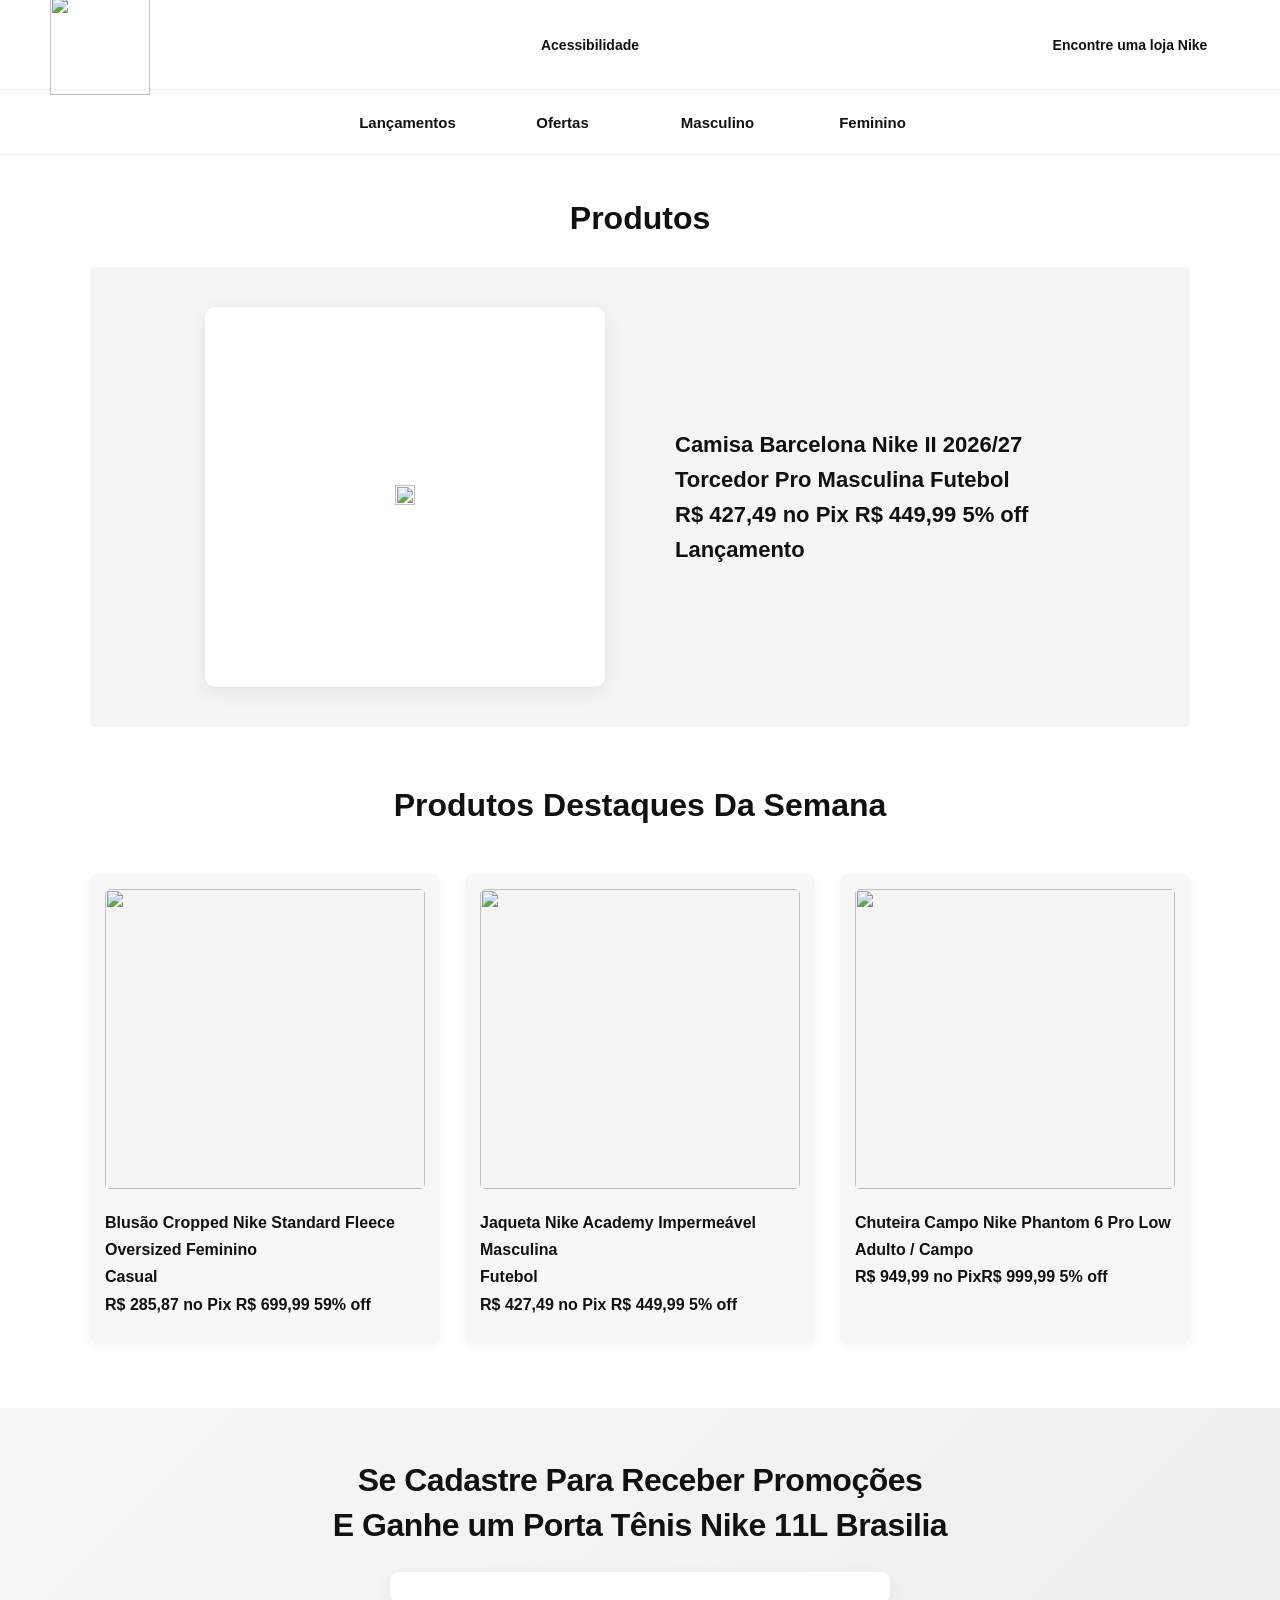
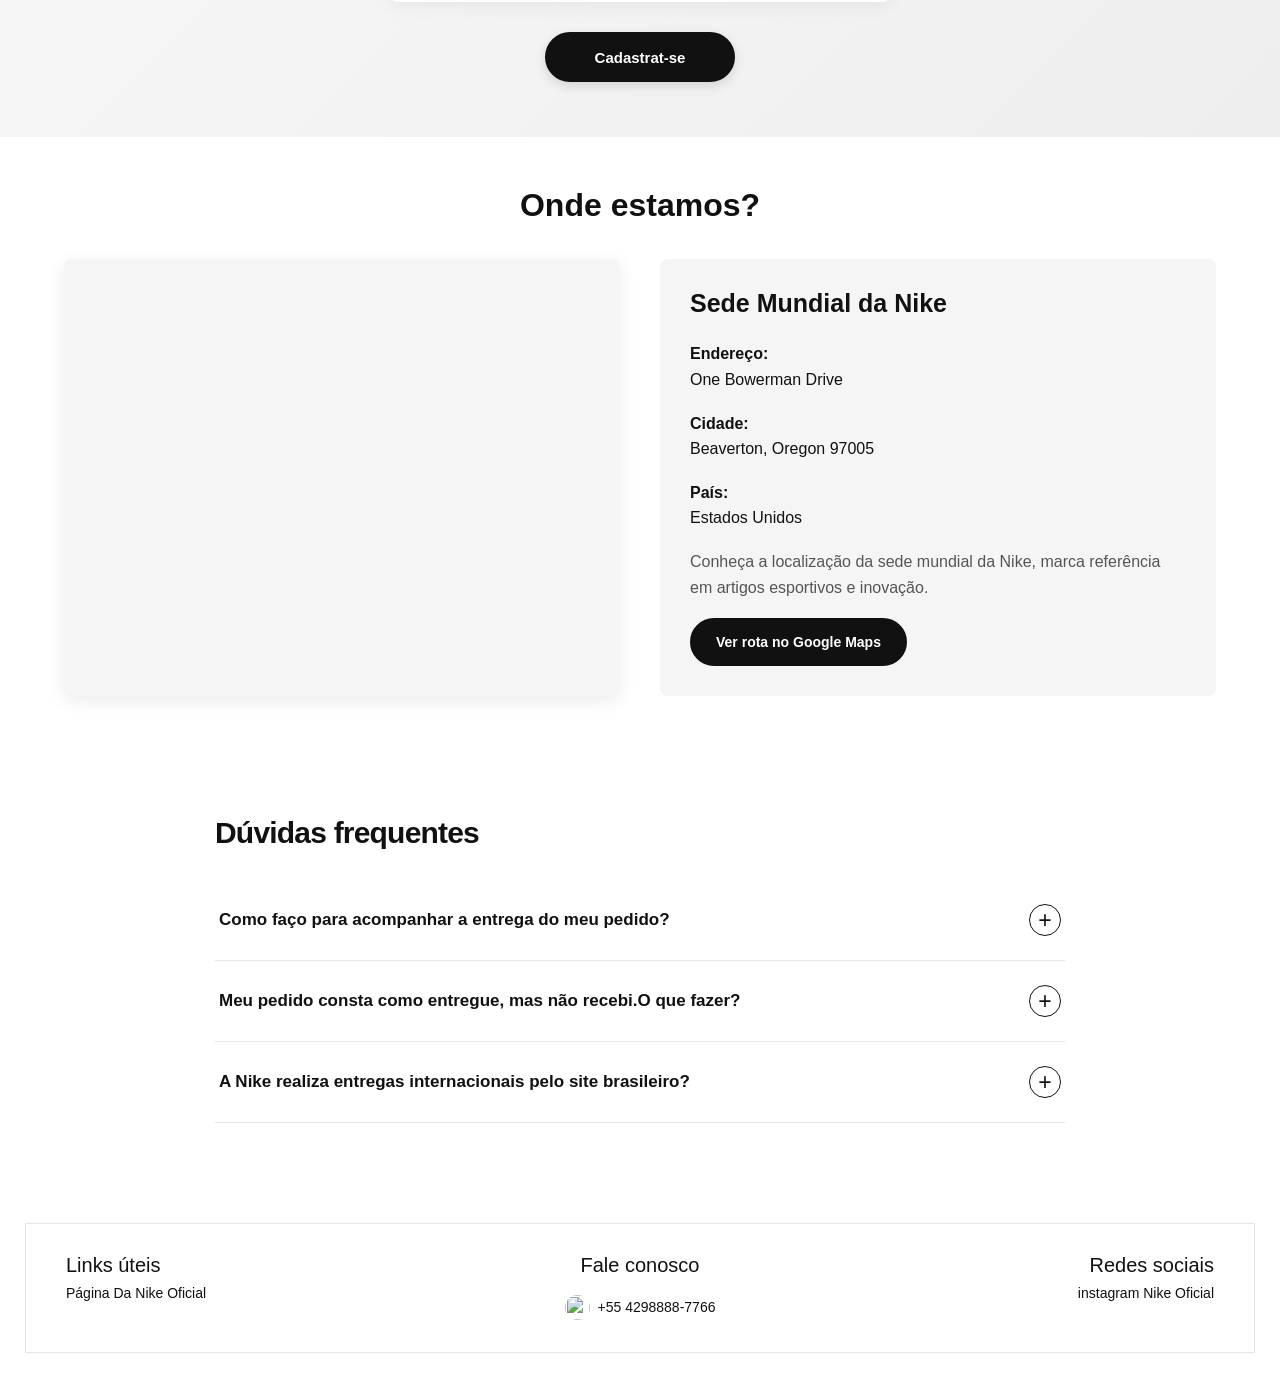
==== commit 59b95cd5: "Versão Final do Site da Andreia" ====
--- a/index.html
+++ b/index.html
@@ -107,7 +107,7 @@
  <div class="pergunta1">
     <details>
   <summary>
-    Meu pedido consta como entregue, mas não recebi. O que fazer?
+    Meu pedido consta como entregue, mas não recebi.O que fazer?
   </summary>
   Verifique se porteiros, vizinhos ou familiares receberam o pacote. Caso não encontre, entre em contato imediatamente com o suporte pelo Portal de Atendimento Nike.
 </details>
--- a/style.css
+++ b/style.css
@@ -1358,6 +1358,6 @@
     }
 
     .produto3 {
-        padding: 6px;
-    }
-}
+        padding: 7px;
+    }
+}
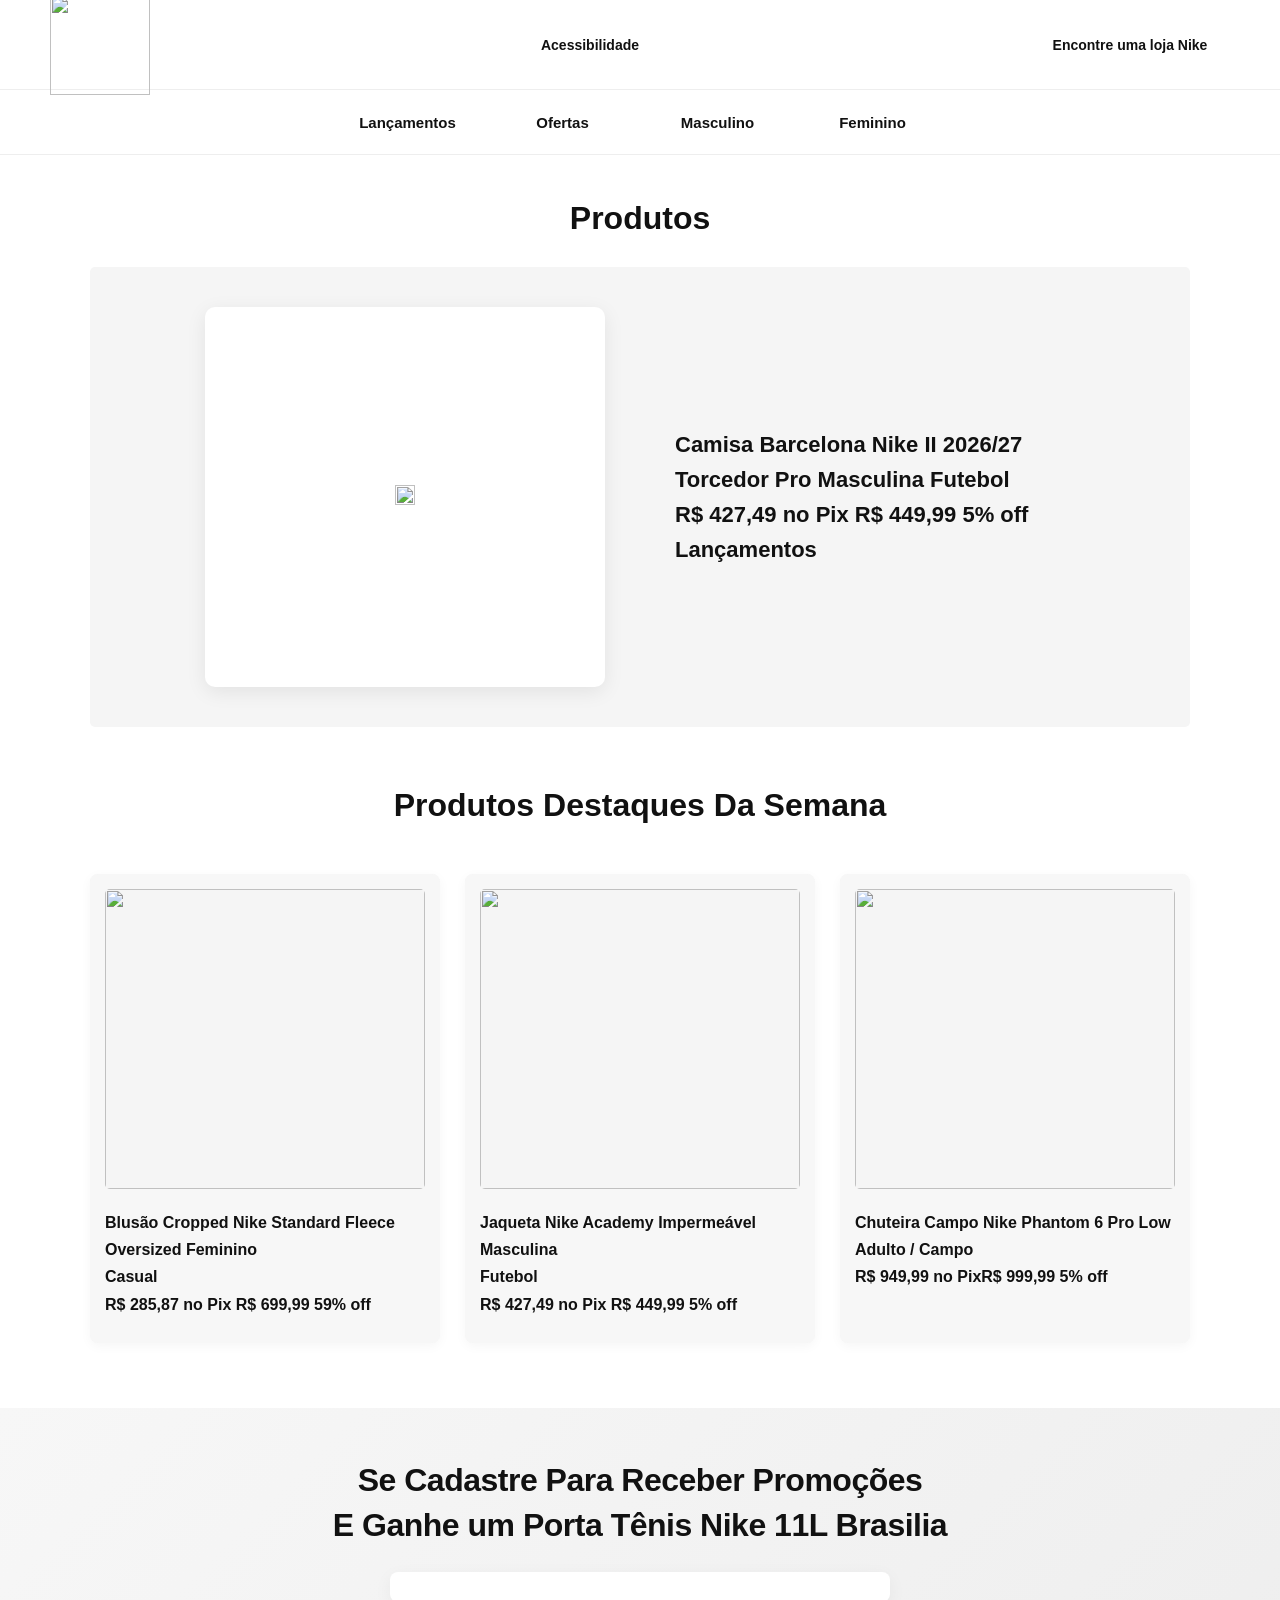
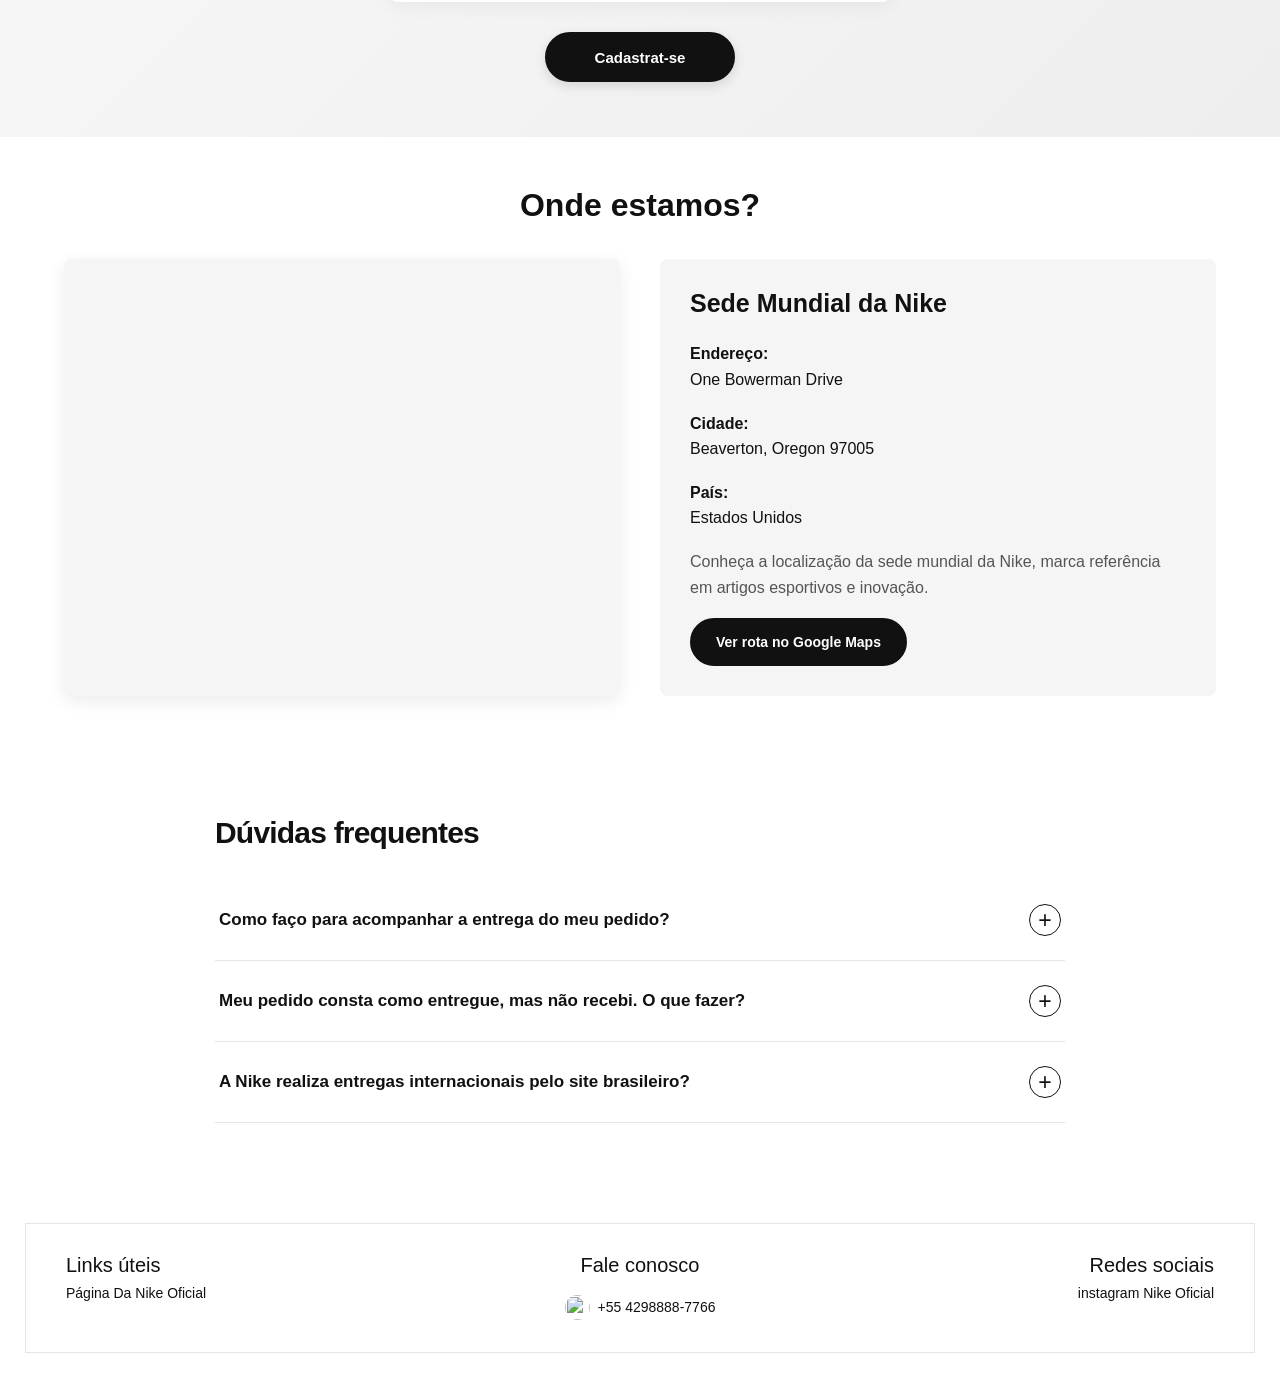
==== commit a6c7a617: "Branch para entrega do Parizotto" ====
--- a/index.html
+++ b/index.html
@@ -31,7 +31,7 @@
                 <div class="imgpro"><a href="https://www.nike.com.br/camisa-barcelona-nike-i-2026-27-torcedor-pro-masculina-110158.html?cor=ND"><img height="auto" width="auto"
                         src="https://imgnike-a.akamaihd.net/768x768/110158NDA5.jpg" alt=""></a></div>
                 <div class="texto">Camisa Barcelona Nike II 2026/27 <br> Torcedor Pro Masculina Futebol <br> R$ 427,49
-                    no Pix R$ 449,99 5% off Lançamento</div>
+                    no Pix R$ 449,99 5% off Lançamentos</div>
         </section>
         <section>
             <h1>Produtos Destaques Da Semana</h1>
@@ -107,7 +107,7 @@
  <div class="pergunta1">
     <details>
   <summary>
-    Meu pedido consta como entregue, mas não recebi.O que fazer?
+    Meu pedido consta como entregue, mas não recebi. O que fazer?
   </summary>
   Verifique se porteiros, vizinhos ou familiares receberam o pacote. Caso não encontre, entre em contato imediatamente com o suporte pelo Portal de Atendimento Nike.
 </details>
--- a/style.css
+++ b/style.css
@@ -37,7 +37,7 @@
     background-color: transparent;
     color: #111111;
     width: 180px;
-    height: 45px;
+    height: 46px;
     display: flex;
     border-radius: 30px;
     align-items: center;
@@ -1358,6 +1358,6 @@
     }
 
     .produto3 {
-        padding: 7px;
-    }
-}
+        padding: 6px;
+    }
+}
